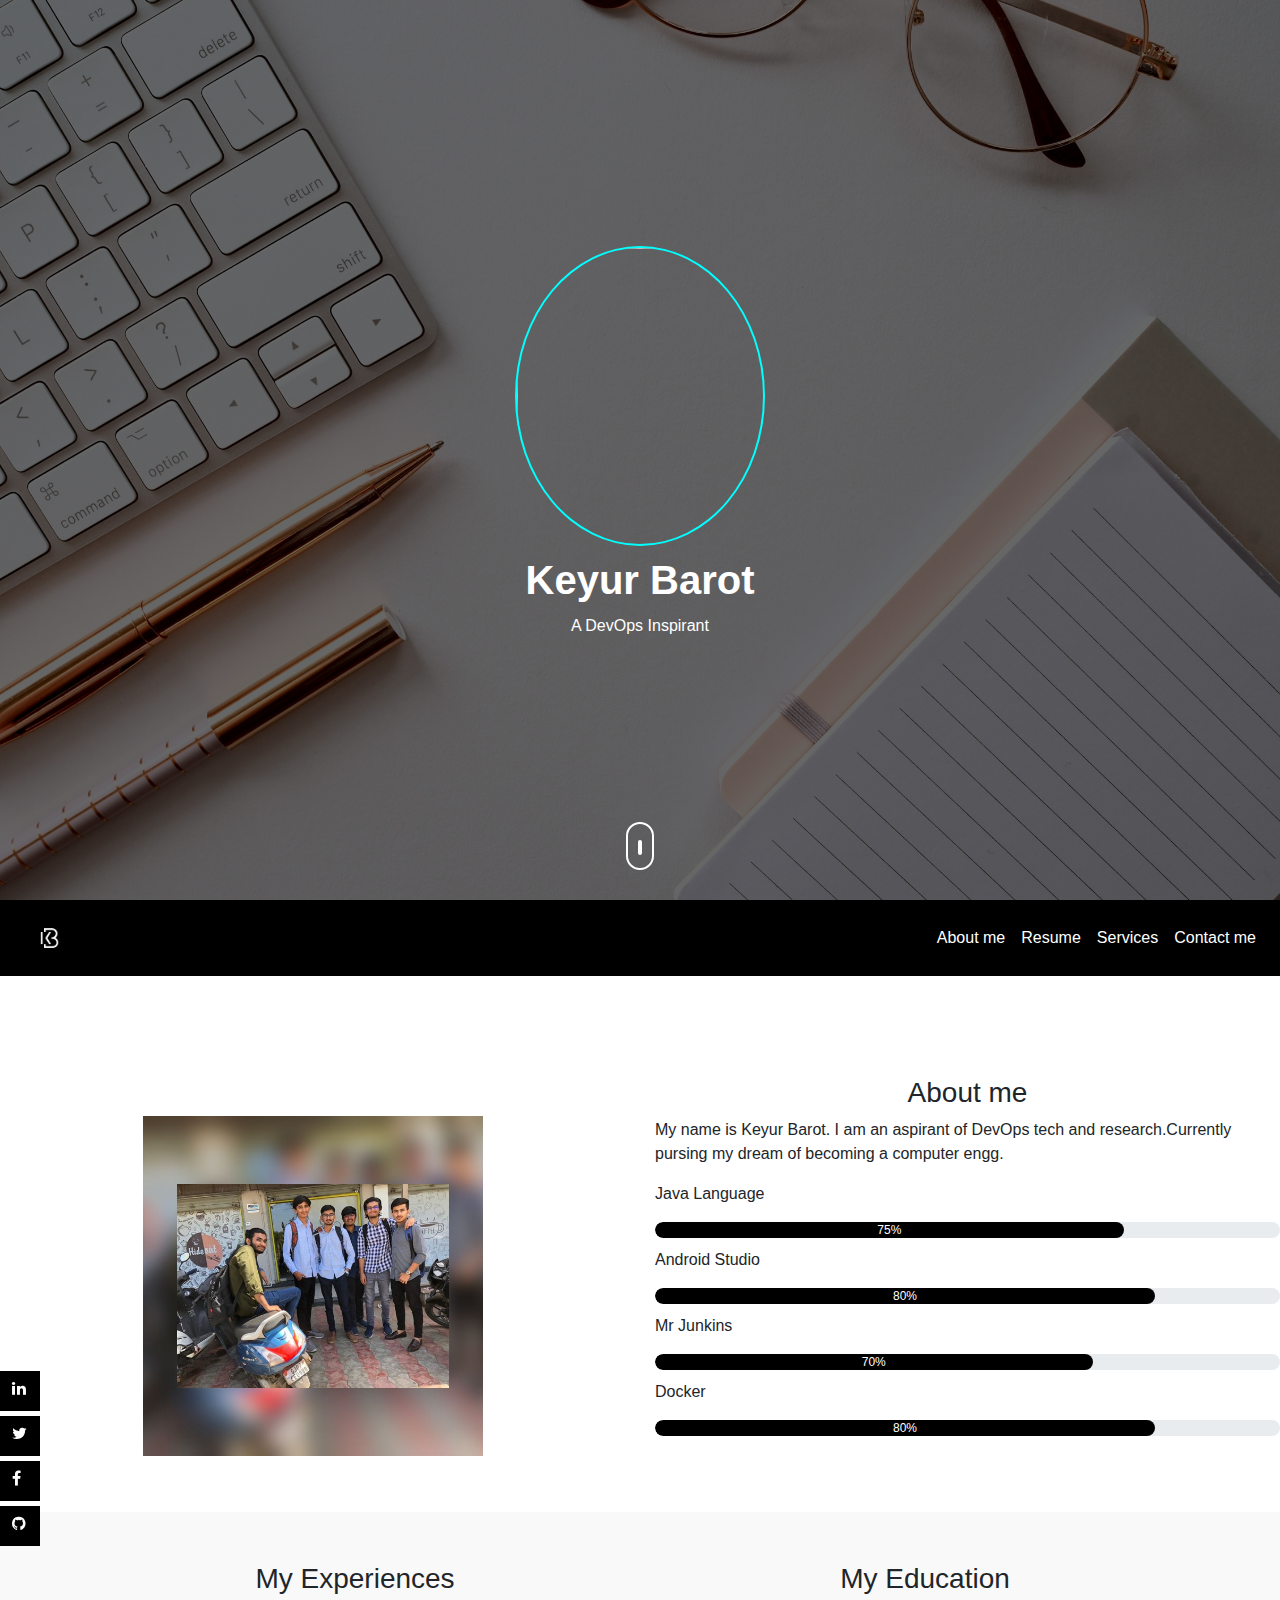
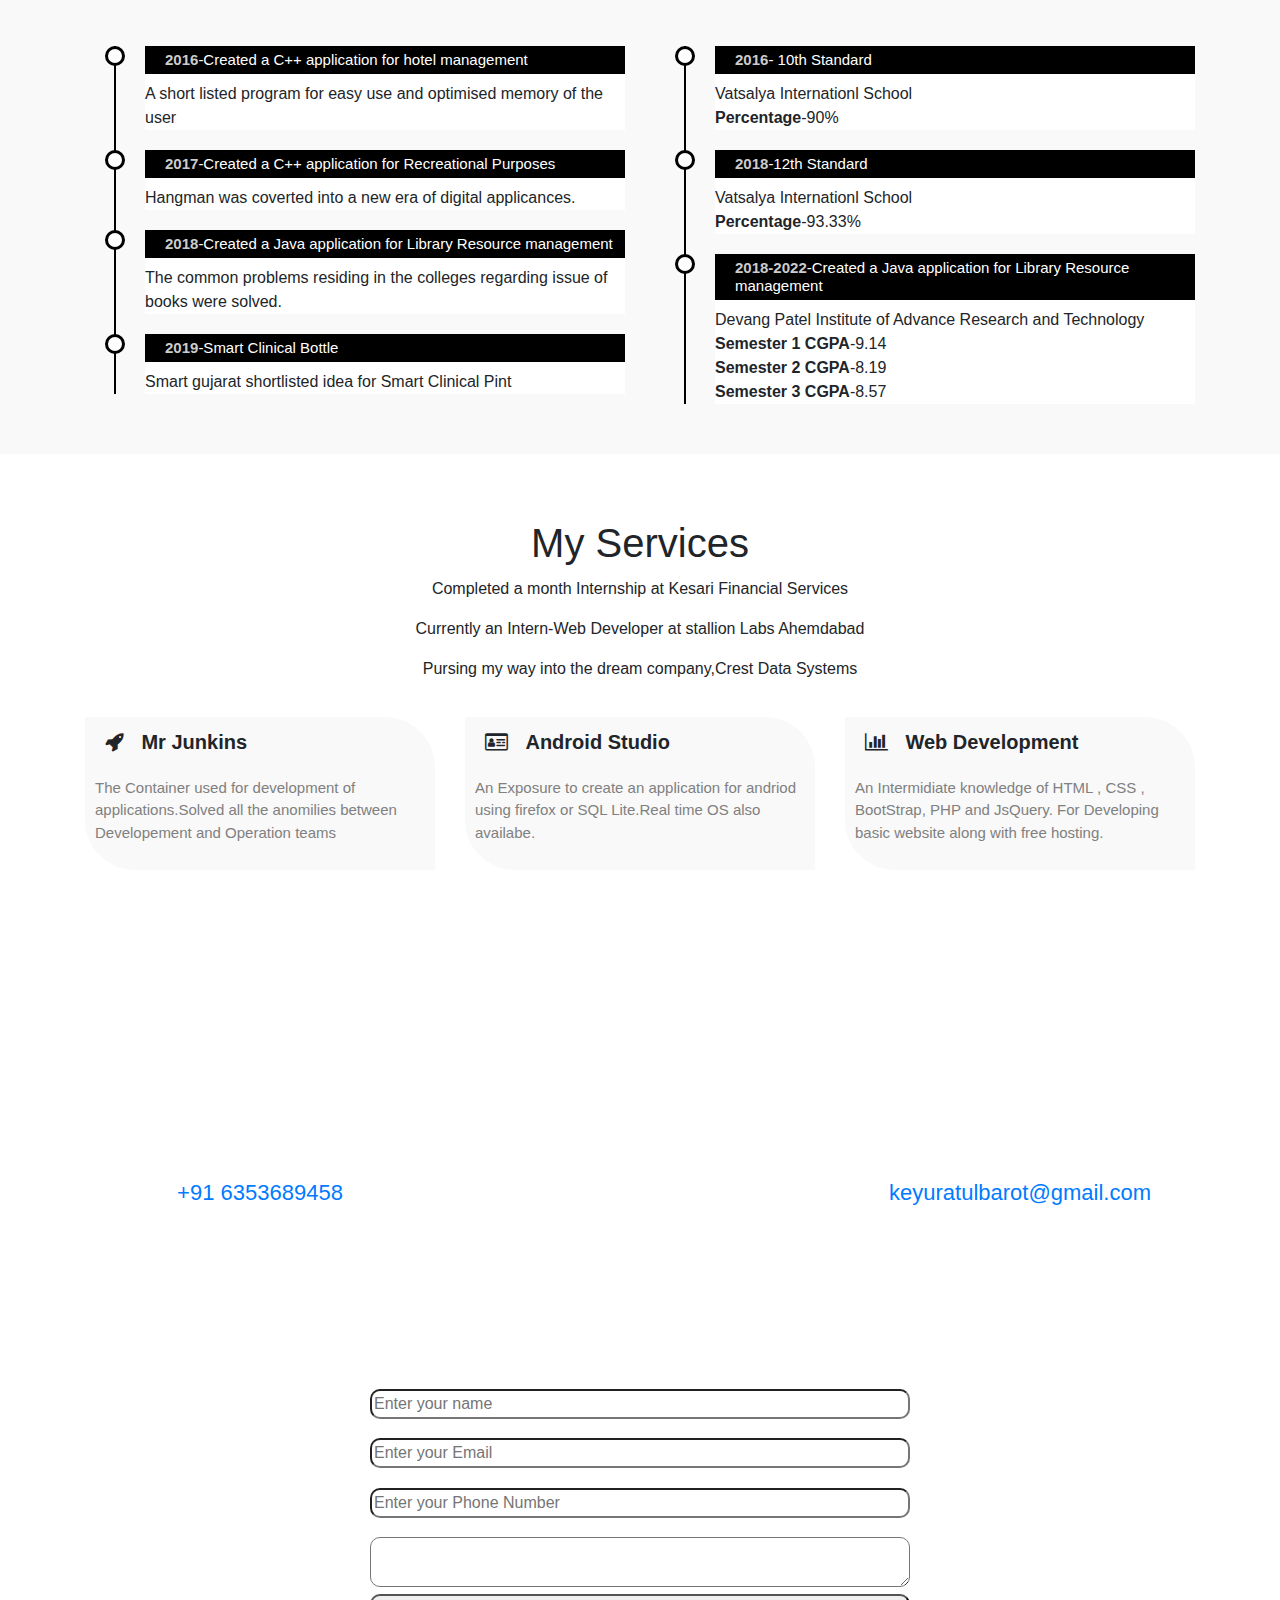
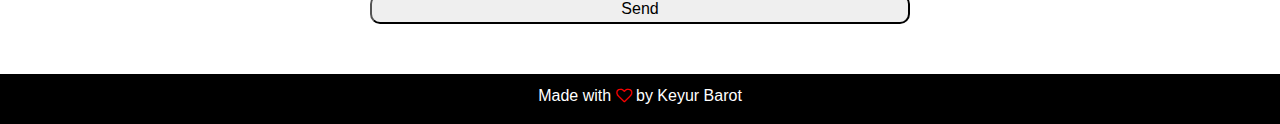
==== index.html @ 722f0398 "second commit" ====
<!DOCTYPE html>
<html>
<head>
	<title>	Resume Keyur Barot</title>
	<link rel="stylesheet" type="text/css" href="pot.css">
	<link rel="stylesheet" href="https://stackpath.bootstrapcdn.com/bootstrap/4.5.0/css/bootstrap.min.css">
	<script src="https://code.jquery.com/jquery-3.5.1.slim.min.js" ></script>
<script src="https://cdn.jsdelivr.net/npm/popper.js@1.16.0/dist/umd/popper.min.js"></script>
<script src="https://stackpath.bootstrapcdn.com/bootstrap/4.5.0/js/bootstrap.min.js"></script>
<link rel="stylesheet" type="text/css" href="https://stackpath.bootstrapcdn.com/font-awesome/4.7.0/css/font-awesome.min.css">
</head>
<body>
	<section class="header">
		<div class="text-center">
			<div class="user-box">
				<img src="12.jpg">
				<h1>
					Keyur Barot
				</h1>
				<p>A DevOps Inspirant </p>
			</div>
		</div>
		<div class="scroll-btn">
			<div class="scroll">
				<a href="#about"><span>  </span></a>
				
			</div>
			
		</div>
	</section>

			</div>
	<section class="user-info">

		<div class="nav-bar">
		<nav class="navbar navbar-expand-lg ">
  <a class="navbar-brand" href="#"><img src="4.jpg"></a>
  <button class="navbar-toggler" type="button" data-toggle="collapse" data-target="#navbarSupportedContent" aria-controls="navbarSupportedContent" aria-expanded="false" aria-label="Toggle navigation">
    <i class="fa fa-bars"></i>

  </button>
  <div class="collapse navbar-collapse" id="navbarSupportedContent">
    <ul class="navbar-nav ml-auto">
      <li class="nav-item">
        <a class="nav-link" href="#about">About me</a>
      </li>
     <li class="nav-item">
        <a class="nav-link" href="#resume">Resume</a>
      </li>
      <li class="nav-item" >
        <a class="nav-link" href="#services">Services</a>
      </li>
      <li class="nav-item">
        <a class="nav-link" href="#contact">Contact me</a>
      </li>
    </ul>
  </div>
</nav>
</div>
<div class=" about" id="about">
	<div class="row">
		<div class="col-md-6 text-center">
			<img src="1.jpg" class="profile-img">
		</div>
		<div class="col-md-6">
			<h3 class="text-center">
				About me
			</h3>
			<p >
				My name is Keyur Barot. I am an aspirant of DevOps tech and research.Currently pursing my dream of 
				becoming a computer engg.
			</p>
			<div class="skillsbar">
				<p>Java Language</p>
				<div class="progress"> 
				
				<div class="progress-bar" style="width:75%"> 
					75%
				</div>
				</div>
				<p>Android Studio</p>
				<div class="progress"> 
				
				<div class="progress-bar" style="width:80%"> 
					80%
				</div>
				</div>
				<p>Mr Junkins</p>
				<div class="progress"> 
				
				<div class="progress-bar" style="width:70%"> 
					70%
				</div>
				</div>
				<p>Docker</p>
				<div class="progress"> 
				
				<div class="progress-bar" style="width:80%"> 
					80%
				</div>
				</div>
			</div>
		</div>
	
	</div>
</div>

	<div class="socialicons">
		<ul>
			<a href=" ">
				<li>
					<i class="fa fa-linkedin">
					</i>
				</li>
				<li>
					<i class="fa fa-twitter">
					</i>
				</li>
				<li>
					<i class="fa fa-facebook">
					</i>
				</li>
				<li>
					<i class="fa fa-github">
					</i>
				</li>
			</a>
		</ul>
		
	</div>
<div class="resume"  id="resume">
	<div class="container">
		<div class="row">
			<div class="col-md-6">
				<h3 class="text-center">
					My Experiences
				</h3>
				<ul class="timeline">
				<li>
					<h4><span>2016</span>-Created a C++ application for hotel management</h4>
					<p>
						A short listed program for easy use and optimised memory of the user
					</p>
				</li>
				<li>
					<h4><span>2017</span>-Created a C++ application for Recreational Purposes</h4>
					<p>
						Hangman was coverted into a new era of digital applicances.
					</p>
				</li>
				<li>
					<h4><span>2018</span>-Created a Java application for Library Resource management</h4>
					<p>
						The common problems residing in the colleges regarding issue of books were solved.
					</p>
				</li>
				<li>
					<h4><span>2019</span>-Smart Clinical Bottle</h4>
					<p>
						Smart gujarat shortlisted idea for Smart Clinical Pint
					</p>
				</li>
				</ul>

			</div>
			<div class="col-md-6">
				<h3 class="text-center">
					My Education
				</h3>
				<ul class="timeline">
				<li>
					<h4><span>2016</span>- 10th Standard</h4>
					<p>
						Vatsalya Internationl School	<br>
						<b>Percentage</b>-90%
					</p>
				</li>
				<li>
					<h4><span>2018</span>-12th Standard</h4>
					<p>
					Vatsalya Internationl School	<br>
						<b>Percentage</b>-93.33%
					</p>
				</li>
				<li>
					<h4><span>2018-2022</span>-Created a Java application for Library Resource management</h4>
					<p>
					Devang Patel Institute of Advance Research and Technology<br>
						<b>Semester 1</b>
						<b>CGPA</b>-9.14<br>
						<b>Semester 2</b>
						<b>CGPA</b>-8.19<br>
						<b>Semester 3</b>
						<b>CGPA</b>-8.57
					</p>

				</li>
				</ul>

			</div>
		</div>
	</div>
</div>

<div class="services" id="services">
	<div class="container">
		<h1 class="text-center">My Services
		</h1>
		<p class="text-center">
			Completed a month Internship at Kesari Financial Services
		</p>
		<p class="text-center">
			Currently an Intern-Web Developer at stallion Labs Ahemdabad
		</p>
		<p class="text-center">
			Pursing my way into the dream company,Crest Data Systems
		</p>
		<div class="row">
			<div class="col-md-4">
				<div class="services-box">
					<i class="fa fa-rocket" ></i>
					<span>
						Mr Junkins
					</span>
					<p>The Container used for development of applications.Solved all the anomilies between Developement and Operation teams</p>
				</div>
				
			</div>
			<div class="col-md-4">
				<div class="services-box">
					<i class="fa fa-id-card-o" ></i>
					<span>
						Android Studio
					</span>
					<p>An Exposure to create an application for andriod using firefox or SQL Lite.Real time OS also availabe.</p>
				</div>
				
			</div>
			<div class="col-md-4">
				<div class="services-box">
					<i class="fa fa-bar-chart" ></i>
					<span>
						Web Development
					</span>
					<p>An Intermidiate knowledge of HTML , CSS , BootStrap, PHP and JsQuery. For Developing basic website along with free hosting.</p>
				</div>
				
			</div>
				
		</div>
	</div>
	
</div>

<div class="contact" id="contact">
	<div class="container text-center">
		<h1>Contact me</h1>
		<p >
				My name is Keyur Barot. I am an aspirant of DevOps tech and research.Currently pursing my dream of 
				becoming a computer engg.
			</p>
			<div class="row">
				<div class="col-md-4">
					<i class="fa fa-phone"></i>
				<p>	<a href="tel:6353689458">+91 6353689458</a></p>

				</div>
				<div class="col-md-4">
					<i class="fa fa-envelope"></i>
					<p>Keyur Barot</p>
					
				</div>
				<div class="col-md-4">
					<i class="fa fa-internet-explorer"></i>
					<p><a href = "mailto: keyuratulbarot@gmail.com">keyuratulbarot@gmail.com</a></p>
					
				</div>
				
			</div>
			<button type="button" class="btn">
				<a href=" "><i class="fa fa-download "> Resume </i></a>
			</button>
			<button type="button" class="btn">
				<a href=" "><i class="fa fa-rocket"> Hire me</i></a>
			</button>
			<div class="container text-center">
			<div class="contact-form">
				<h1>
					Feedback form					
				</h1>
				<div class="txt">
					<form>
					<label>Full Name:</label>
					<input type="text" name="" placeholder="Enter your name" required>
					<label>Email:</label>
					<input type="email" name="" placeholder="Enter your Email" required>
					<label>Phone Number</label>
					<input type="text" name="" placeholder="Enter your Phone Number" required>
					<label>Message</label>
					<textarea></textarea>
				<input type="submit" value="Send" >
			</form>
				</div>
			</div>
		</div>
		</div>
			
		
	<div class="footer text-center">
	<p> Made with <i class="fa fa-heart-o"></i> by Keyur Barot</p>
</div>
</div>

	</section>


</body>
</html>
---- pot.css ----
html {
  scroll-behavior: smooth;
}

body{
	margin: 0;
	padding: 0;
	border:0;
	width: 100%;
	overflow-x: hidden;
	font-family: sans-serif;
}
.header{
	height: 100vh;
	background:linear-gradient(rgba(0,0,0,0.6),rgba(0,0,0,0.6)),url(10.jpg);
 background-attachment: fixed;
  background-position: center;
  background-repeat: no-repeat;
  background-size: cover;

}
.user-box{

	top: 50%;
	left:50%;
	transform: translate(-50%,-50%);
	position: absolute;
}
.user-box img{
	border-radius: 50%;
	width: 250px;
	border: 2px solid cyan; 
	height: 300px;
}
.user-box h1{
	color: #fff;
	font-weight: bold;
	margin: 10px;
}
.user-box p{
	color: #fff;

}
.scroll-btn{

bottom: 30px;
position: absolute;
left: 50%;
transform: translateX(-50%);
border: 2px solid #fff;
padding: 10px 10px 10px 10px;
border-radius: 30px;
}
.scroll span{
	border:2px solid #fff;
	font-size: 10px;
	border-radius: 30px;

}
.scroll{
	animation: mover 0.6s infinite alternate;
}
@keyframes mover
{
	0%{transform: translateY(0px);}
	100%{transform: translateY(10px);}
}

.about{

	padding-top: 100px;
	margin-bottom: -130px;
}
.profile-img{
	padding: 30px;
	margin: 10px;
	height: 400px;


}
.nav-bar{
	top:0;
	position: sticky;
	z-index: 2;
	
}
.navbar{
	background-color: #000; 

}
.navbar-brand img{
	height: 50px;

}
.nav-bar .fa-bars{
	font-size: 35px;
	color: white;
}
.navbar-toggler{
outline: none !important;
}
.navbar-nav{
	float: right !important;
	
}
.nav-link{
color: white !important;
}

.skills-bar p{
	margin-bottom: 6px;
	font-weight: 600;
}
.progress{
	border-radius: 20px !important;
	margin-bottom: 10px;
}
.progress-bar{
	border-radius: 16px;
	background: black !important;
}

.resume{
	margin-top: -50px;
	padding-top: 50px;
	padding-bottom: 30px;
	background: #f9f9f9;
}
.resume h3{
	margin-bottom: 50px;

}
 .timeline{
 list-style-type: none;
 position: relative; 
}
.timeline:before{
	content: '';
	background: #000;
	display: inline-block;
	position: absolute;
	left: 29px;
	height: 100%;
	width: 2px;
	z-index: 1; 
}
.timeline li{
	margin-top: 20px;
	margin-bottom: 20px;
	margin-left: 20px;
	background: #fff;
}
.timeline li h4{
	background: #000;
	padding: 5px 0 5px 20px;
	font-size: 15px;
	color: white;
}
.timeline li h4 span{
	font-weight: bold;
	color: #ccc;

}
.timeline li:before{
content: '';
	background: #fff;
	display: inline-block;
	position: absolute;
	border-radius: 50%;
	border:3px solid #000;
	left: 20px;
	height: 20px;
	width: 20px;
	z-index: 1; 
}
.services{
	padding-top: 50px;
	padding-bottom: 50px;
}
.services h1{
	margin-top: 15px;
	margin-bottom: 10px;
}
.services-box{
	background:#f9f9f9;
	padding: 10px;
	margin-top: 20px;
	border-top-right-radius: 50px;
	border-bottom-left-radius: 50px;
}
.services-box .fa{
	margin :0 10px;
	font-size: 20px;
}
.services-box span{
	margin:3px;
	font-size: 20px;
	font-weight: bold;
}
.services-box p {
	font-size: 15px;
	margin-top: 20px;
	color:gray;

}
.services-box:hover{
	background:#000;
	color: #fff;
	padding: 10px;
	margin-top: 20px;
	border-top-right-radius: 0px;
	border-bottom-left-radius: 0px;
	border-top-left-radius:50px ;
	border-bottom-right-radius:50px;
	transition: 1s;
}
.services-box:hover p{
	color: #fff;
}
.contact
{
	position: relative;
	padding-top: 50px;
	background:linear-gradient(rgba(0,0,0,0.8),rgba(0,0,0,0.8)),url(5.jpg);
	background-repeat: no-repeat;
	background-position: center;
	background-size: cover;
	background-attachment: fixed;
	color: white;

}
.contact .row{
	padding: 30px 0;
	font-size: 22px;
}
.contact .col-md-4 .fa{
 
 padding: 10px;
 font-size: 40px;
 margin: 10px;
}
.contact .btn{
	padding: 10px 25px 10px 25px;
	margin:5px;
	border-radius: 30px;
	border: 2px solid #fff;
	background: transparent;
}
.contact .btn:focus{
	box-shadow: none !important;

}

.contact .btn a{
	color: white;
}
.contact .btn:hover{
	border:2px solid #000 !important;
	background: #000 !important;
	transition: 0.6s;
}
.contact .btn .fa{
	margin-right: 10px;

	}
	.footer{
		background: black;
		height: 50px;
		margin-top: 50px;
		color:white;
		padding-top: 10px;
	}
	.fa-heart-o{
		color: red;
	}

.socialicons{

		top:50%;
	position: sticky;
	z-index: 1;
	width: 80px;

}
.socialicons ul{
	padding: initial;
}
.socialicons ul li{
	height: 40px;
	width: 40px;
	list-style: none;
	padding-left: 12px;
	padding-top: 6px;
	margin-top: 5px;
	color: #fff;
	background: #000;
}

.socialicons ul li:hover{
	padding-left: 30px;
	width: 80px;
	transition: 1s;

}
.contact-form{
position: relative;
left: 25%;
box-sizing:border-box;
background: transparent;
border-color: black;
border-radius: 10px;
text-align: center;
height: 50%;
width: 50%;
}
.contact-form label{
padding: 12px 18px;
color: white !important;


} 

.contact-form .txt label, .contact-form .txt textarea{
	width: 100%;
	padding: 0;
	margin:0;
}
.contact-form .txt label{
	display: block;
	text-align: left;
	color: #333;
	text-transform: uppercase;
	font-size: 13px;
}
.contact-form input{
	width: 100%;
	border-radius: 10px;
	box-shadow: none;	
	outline: none  !important;
}
.contact-form textarea{

	-webkit-border-radius: 10px;
    -moz-border-radius: 10px;
    border-radius: 10px;
    outline: none !important;
}
.contact-form .btn:focus{
	color:white;
	background:transparent;
	outline: none !important;
	border-color: white;	
}
@media (max-width:990px){
	.navbar-nav{
	width: 100% !important;
	text-align: center !important;
}
}
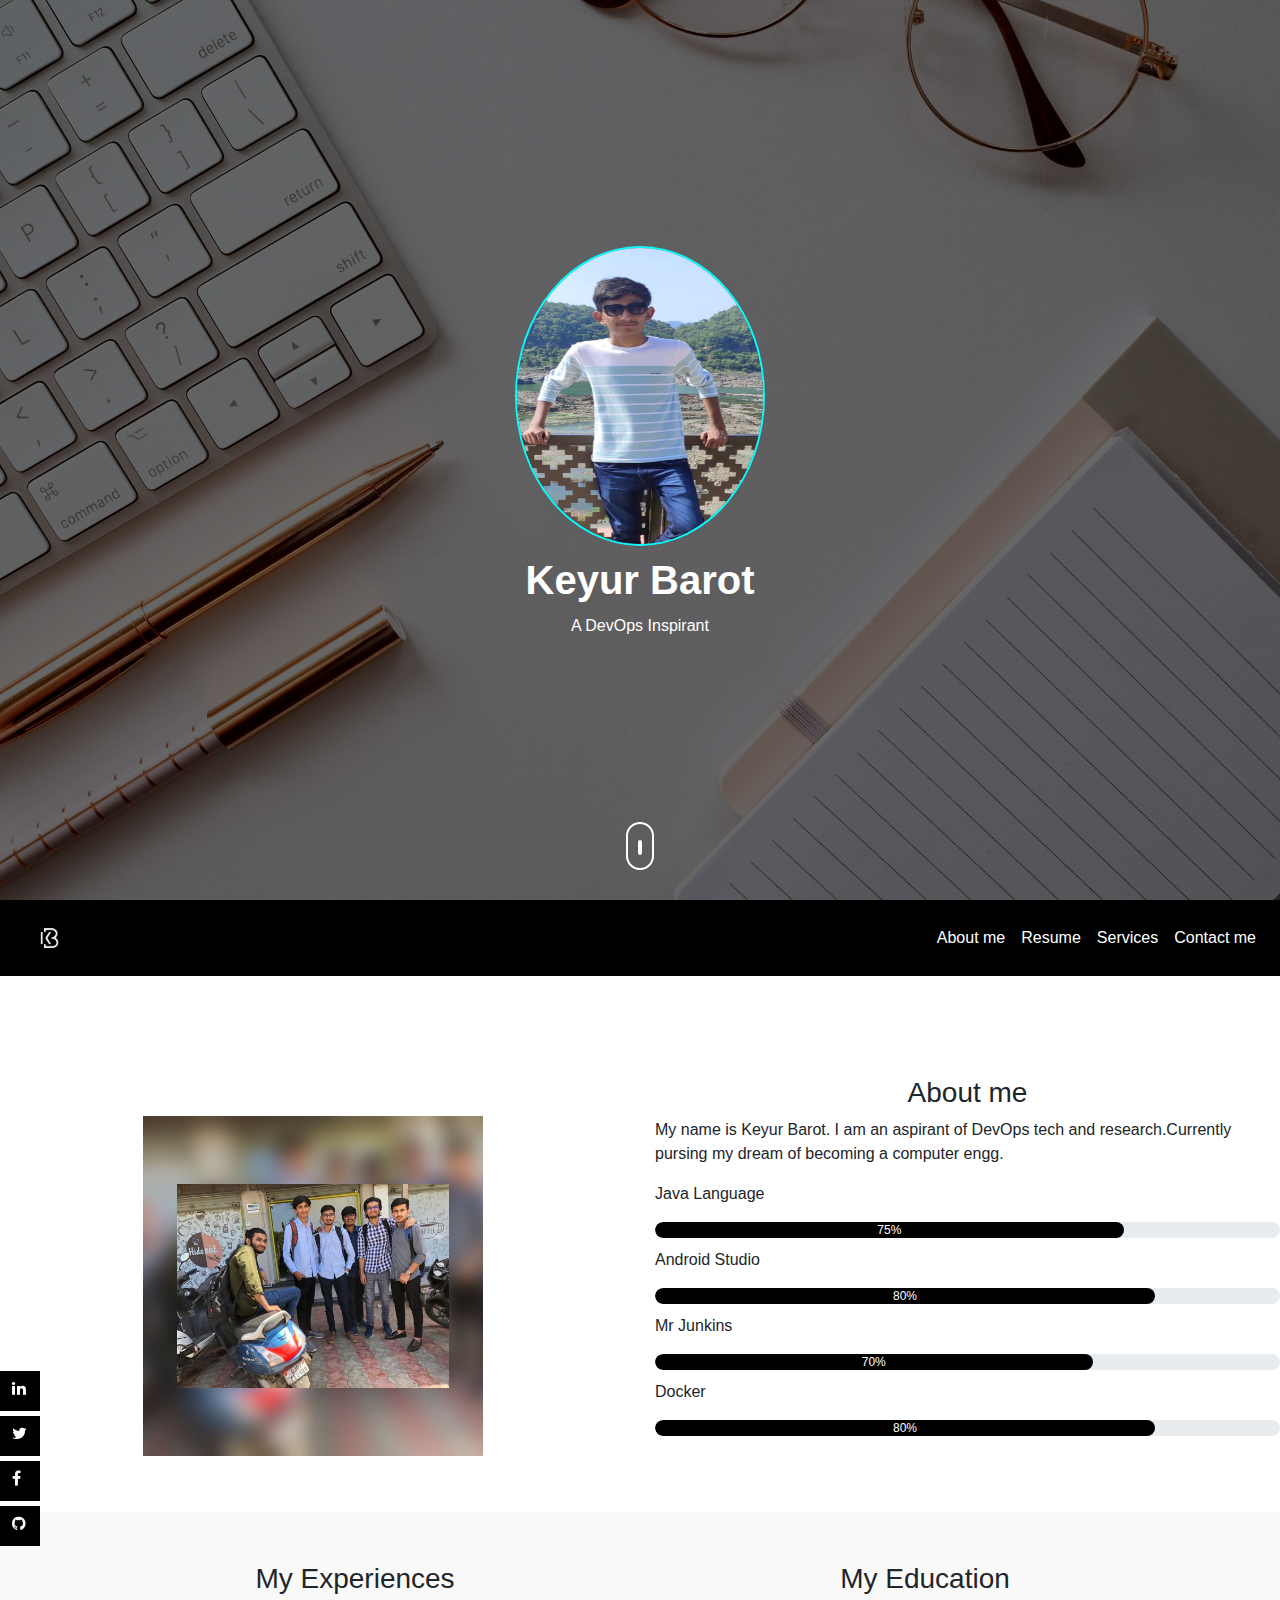
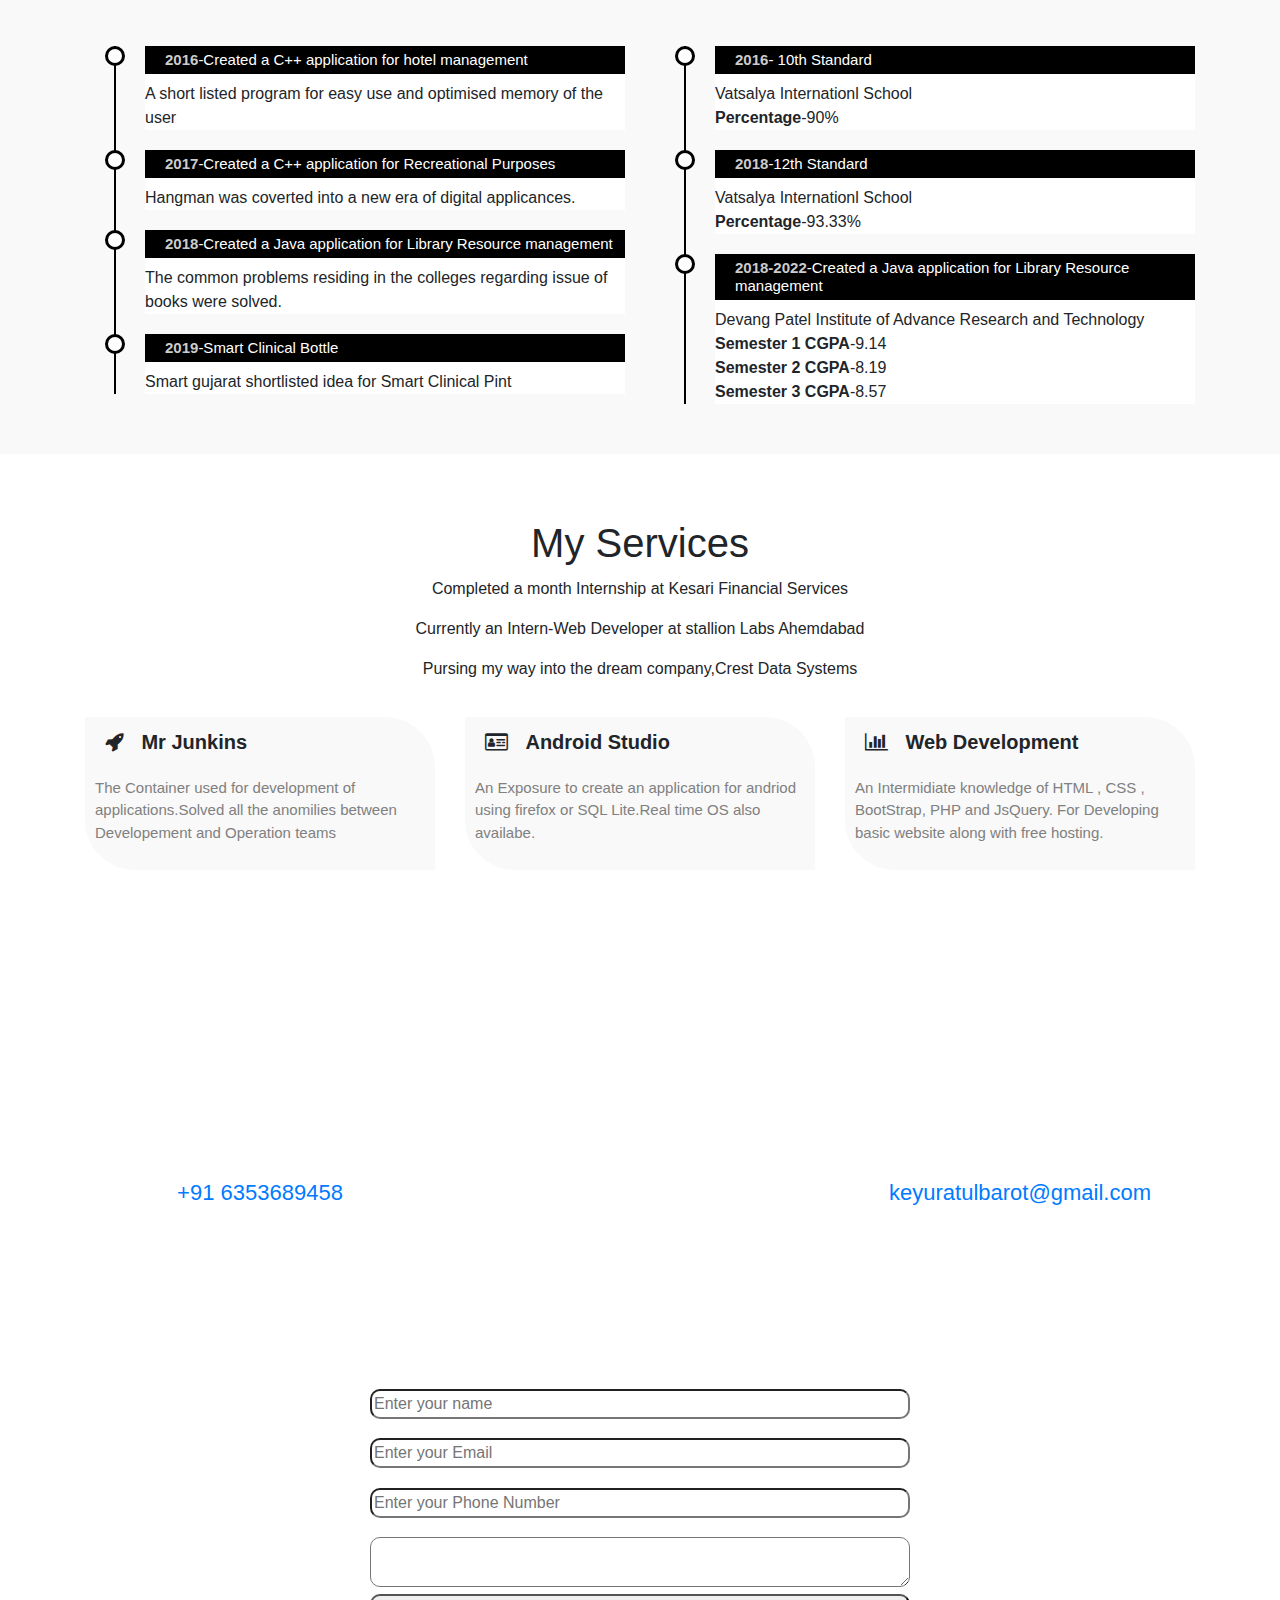
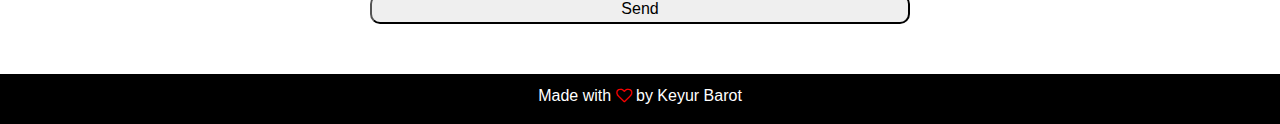
==== commit d0969a17: "Update index.html" ====
--- a/index.html
+++ b/index.html
@@ -13,7 +13,7 @@
 	<section class="header">
 		<div class="text-center">
 			<div class="user-box">
-				<img src="12.jpg">
+				<img src="12.png">
 				<h1>
 					Keyur Barot
 				</h1>
